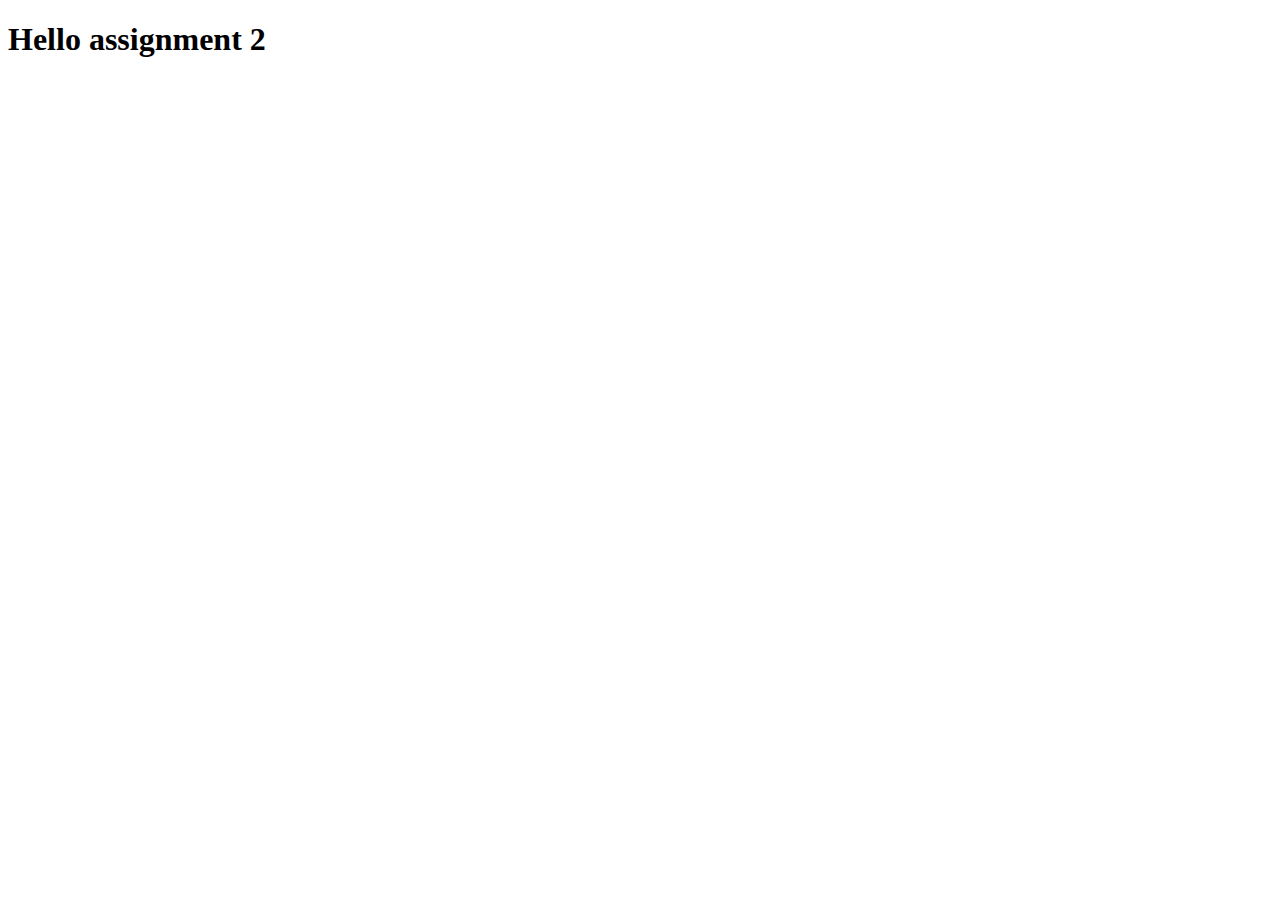
==== mod2_solution/index.html @ fe7ed4c9 "Seting up to start assignmnet" ====
<!DOCTYPE html>
<html lang="en">

<head>
    <title>Assignment-2</title>
    <meta charset="utf-8">
    <meta name="viewport" content="width=device-width, initial-scale=1">
    <link rel="stylesheet" href="css/styles.css">
</head>

<body>
<h1>Hello assignment 2</h1>
</body>

</html>
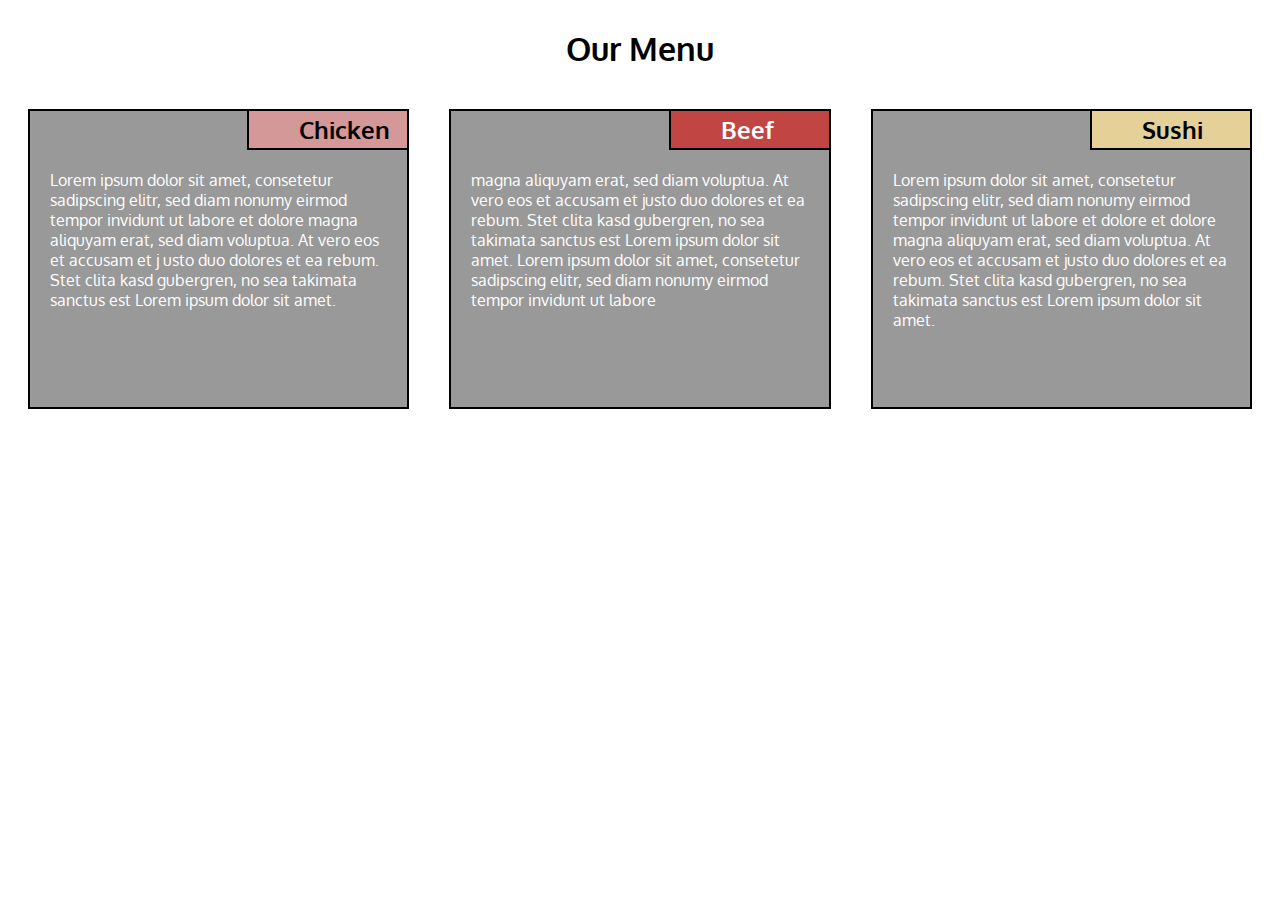
==== commit f20a2f92: "Assignment complete" ====
--- a/mod2_solution/index.html
+++ b/mod2_solution/index.html
@@ -6,10 +6,45 @@
     <meta charset="utf-8">
     <meta name="viewport" content="width=device-width, initial-scale=1">
     <link rel="stylesheet" href="css/styles.css">
+    <link href="https://fonts.googleapis.com/css?family=Oxygen" rel="stylesheet">
 </head>
 
 <body>
-<h1>Hello assignment 2</h1>
+    <h1>Our Menu</h1>
+    <div class="row">
+        <div class="col-lg-4 col-md-6 col-sm-12">
+            <div class="menu">
+                <h2 id="chicken">Chicken</h2>
+                <section>
+                    Lorem ipsum dolor sit amet, consetetur sadipscing elitr, sed diam nonumy eirmod tempor invidunt ut labore et dolore magna
+                    aliquyam erat, sed diam voluptua. At vero eos et accusam et j usto duo dolores et ea rebum. Stet clita
+                    kasd gubergren, no sea takimata sanctus est Lorem ipsum dolor sit amet.
+                </section>
+            </div>
+        </div>
+
+        <div class="col-lg-4 col-md-6 col-sm-12">
+            <div class="menu">
+                <h2 id="beef">Beef</h2>
+                <section>
+
+                    magna aliquyam erat, sed diam voluptua. At vero eos et accusam et justo duo dolores et ea rebum. Stet clita kasd gubergren,
+                    no sea takimata sanctus est Lorem ipsum dolor sit amet. Lorem ipsum dolor sit amet, consetetur sadipscing
+                    elitr, sed diam nonumy eirmod tempor invidunt ut labore
+                </section>
+            </div>
+        </div>
+        <div class="col-lg-4 col-md-12 col-sm-12">
+            <div class="menu">
+                <h2 id="sushi">Sushi</h2>
+                <section>
+                    Lorem ipsum dolor sit amet, consetetur sadipscing elitr, sed diam nonumy eirmod tempor invidunt ut labore et dolore et dolore
+                    magna aliquyam erat, sed diam voluptua. At vero eos et accusam et justo duo dolores et ea rebum. Stet
+                    clita kasd gubergren, no sea takimata sanctus est Lorem ipsum dolor sit amet.
+                </section>
+            </div>
+        </div>
+    </div>
 </body>
 
-</html>
+</html>--- a/mod2_solution/css/styles.css
+++ b/mod2_solution/css/styles.css
@@ -0,0 +1,85 @@
+body {
+    font-size: 16px;
+    color: #fff;
+    font-family: 'Oxygen', sans-serif; 
+}
+/********** Base Style **********/
+* {
+  box-sizing: border-box;
+}
+.row {
+  width: 100%;
+}
+ h1 {
+     margin: auto;
+     padding: 20px;
+     text-align: center;
+     width: 500px;
+     color: black;
+ }
+
+ div.menu {
+     padding: 0px 0px 20px 20px;
+     margin: 20px;
+     border: 2px solid black;
+     background-color: #999999;
+ }
+ 
+ h2 {
+     float: right;
+     border: 2px solid black;
+     border-top: 0px;
+     border-right: 0px;
+     padding: 3px 50px;
+     margin: 0px 0px 20px 0px;
+     width: 160px;
+ }
+ #chicken {
+     background-color: #d59898;
+      color: black;
+ }
+ #beef {
+     background-color: #c14543;
+ }
+ #sushi {
+     background-color: #e5d198;
+      color: black;
+ }
+ section {
+     clear: right;
+     padding-right: 20px;
+ }
+/********** Desktop **********/
+@media (min-width: 992px) {
+    .col-lg-4 {
+        float: left;
+        width: 33.33%;
+    }
+    div.menu {
+        height: 300px;
+    }
+ }
+/********** Tablet **********/
+@media (min-width: 768px) and (max-width: 991px) {
+    .col-md-4, .col-md-6, .col-md-12{
+        float: left;
+    }
+  .col-md-4 {
+        width: 33.33%;
+    }
+   .col-md-6 {
+        width: 50%;
+    } 
+    .col-md-12 {
+        width: 100%;
+    }
+
+}
+/********** Mobile **********/
+@media (max-width: 767px) {
+  .col-sm-12 {
+       margin: auto;
+        width: 80%;
+    }
+  
+}
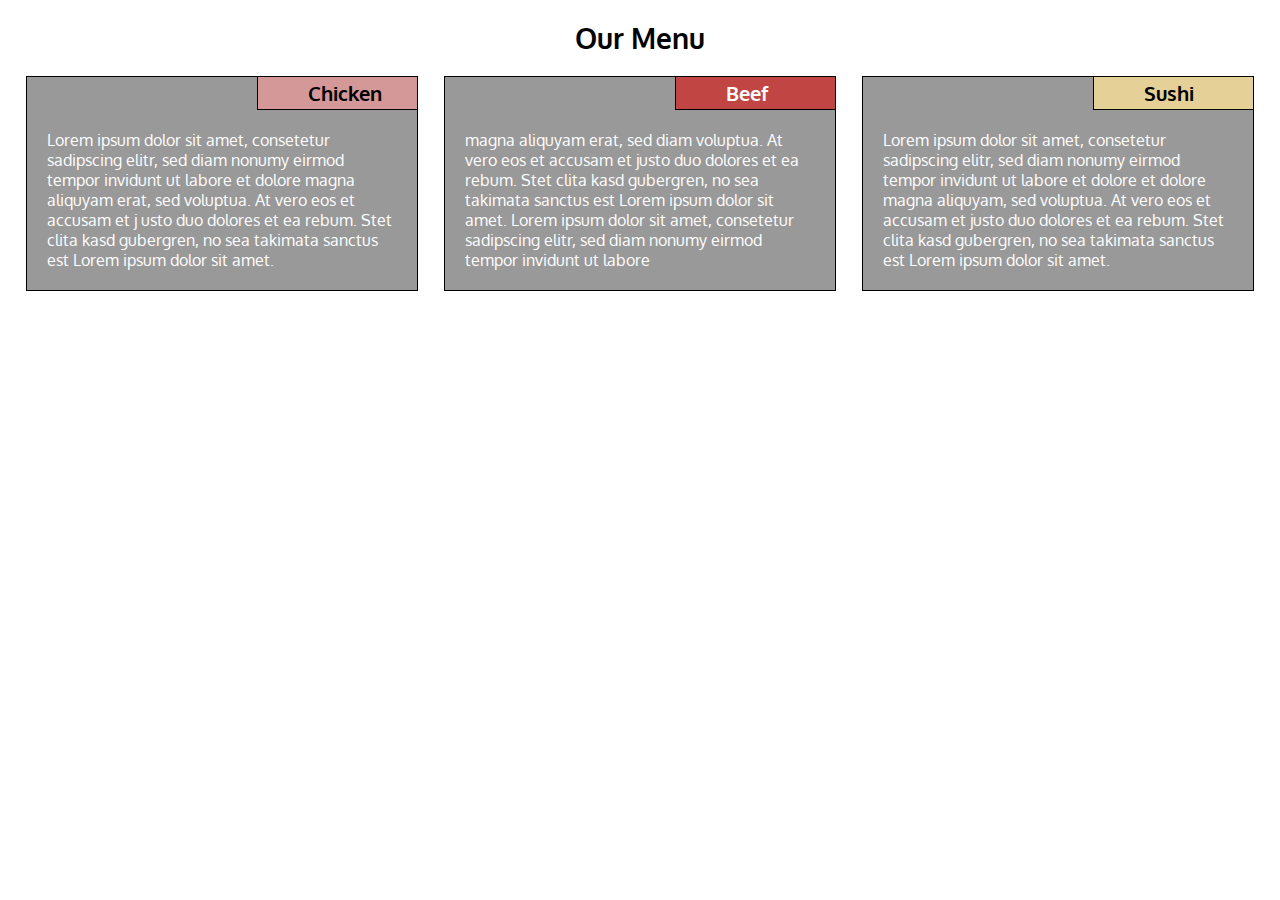
==== commit aa98417d: "Changes the margins to % instead of px to make it equal" ====
--- a/mod2_solution/index.html
+++ b/mod2_solution/index.html
@@ -12,18 +12,18 @@
 <body>
     <h1>Our Menu</h1>
     <div class="row">
-        <div class="col-lg-4 col-md-6 col-sm-12">
+        <div class="col-lg-4 col-md-6 col-sm-12" id="menu-chicken">
             <div class="menu">
                 <h2 id="chicken">Chicken</h2>
                 <section>
                     Lorem ipsum dolor sit amet, consetetur sadipscing elitr, sed diam nonumy eirmod tempor invidunt ut labore et dolore magna
-                    aliquyam erat, sed diam voluptua. At vero eos et accusam et j usto duo dolores et ea rebum. Stet clita
+                    aliquyam erat, sed voluptua. At vero eos et accusam et j usto duo dolores et ea rebum. Stet clita
                     kasd gubergren, no sea takimata sanctus est Lorem ipsum dolor sit amet.
                 </section>
             </div>
         </div>
 
-        <div class="col-lg-4 col-md-6 col-sm-12">
+        <div class="col-lg-4 col-md-6 col-sm-12" id="menu-beef">
             <div class="menu">
                 <h2 id="beef">Beef</h2>
                 <section>
@@ -34,12 +34,12 @@
                 </section>
             </div>
         </div>
-        <div class="col-lg-4 col-md-12 col-sm-12">
+        <div class="col-lg-4 col-md-12 col-sm-12"  id="menu-sushi">
             <div class="menu">
                 <h2 id="sushi">Sushi</h2>
                 <section>
                     Lorem ipsum dolor sit amet, consetetur sadipscing elitr, sed diam nonumy eirmod tempor invidunt ut labore et dolore et dolore
-                    magna aliquyam erat, sed diam voluptua. At vero eos et accusam et justo duo dolores et ea rebum. Stet
+                    magna aliquyam, sed voluptua. At vero eos et accusam et justo duo dolores et ea rebum. Stet
                     clita kasd gubergren, no sea takimata sanctus est Lorem ipsum dolor sit amet.
                 </section>
             </div>
--- a/mod2_solution/css/styles.css
+++ b/mod2_solution/css/styles.css
@@ -2,6 +2,8 @@
     font-size: 16px;
     color: #fff;
     font-family: 'Oxygen', sans-serif; 
+    margin: 0;
+    height: 100%;
 }
 /********** Base Style **********/
 * {
@@ -16,34 +18,36 @@
      text-align: center;
      width: 500px;
      color: black;
+     font-size: 175%;
  }
 
  div.menu {
      padding: 0px 0px 20px 20px;
-     margin: 20px;
-     border: 2px solid black;
+     /*margin: 20px;*/
+     border: 1px solid black;
      background-color: #999999;
  }
  
  h2 {
      float: right;
-     border: 2px solid black;
+     border: 1px solid black;
      border-top: 0px;
      border-right: 0px;
      padding: 3px 50px;
      margin: 0px 0px 20px 0px;
      width: 160px;
+     font-size: 125%;
  }
  #chicken {
      background-color: #d59898;
-      color: black;
+     color: black;
  }
  #beef {
      background-color: #c14543;
  }
  #sushi {
      background-color: #e5d198;
-      color: black;
+     color: black;
  }
  section {
      clear: right;
@@ -53,33 +57,64 @@
 @media (min-width: 992px) {
     .col-lg-4 {
         float: left;
-        width: 33.33%;
+        width: 30.66%;
     }
-    div.menu {
-        height: 300px;
+    #menu-chicken {
+        margin-bottom: 2%;
+        margin-left: 2%;
+        margin-right: 1%;
     }
+
+    #menu-beef {
+        margin-bottom: 2%;
+        margin-left:1%;
+        margin-right: 1%;
+    }
+
+    #menu-sushi {
+        margin-bottom: 2%;
+        margin-left: 1%;
+        margin-right: 2%;    
  }
+}
 /********** Tablet **********/
 @media (min-width: 768px) and (max-width: 991px) {
-    .col-md-4, .col-md-6, .col-md-12{
+    .col-md-6, .col-md-12{
         float: left;
     }
-  .col-md-4 {
-        width: 33.33%;
-    }
-   .col-md-6 {
-        width: 50%;
+     .col-md-6 {
+        width: 47%;
     } 
     .col-md-12 {
-        width: 100%;
+        width: 96%;
+    }
+    #menu-chicken {
+        margin-bottom: 2%;
+        margin-left: 2%;
+        margin-right: 1%;
     }
 
+    #menu-beef {
+        margin-bottom: 2%;
+        margin-left:1%;
+        margin-right: 2%;
+    }
+
+    #menu-sushi {
+        margin-bottom: 2%;
+        margin-left: 2%;
+        margin-right: 2%; 
+    } 
 }
 /********** Mobile **********/
 @media (max-width: 767px) {
   .col-sm-12 {
-       margin: auto;
-        width: 80%;
+       float: left;
+       width: 96%;
     }
-  
+  #menu-chicken , #menu-beef,  #menu-sushi {
+        margin-bottom: 2%;
+        margin-left: 2%;
+        margin-right: 2%;
+    }
 }
